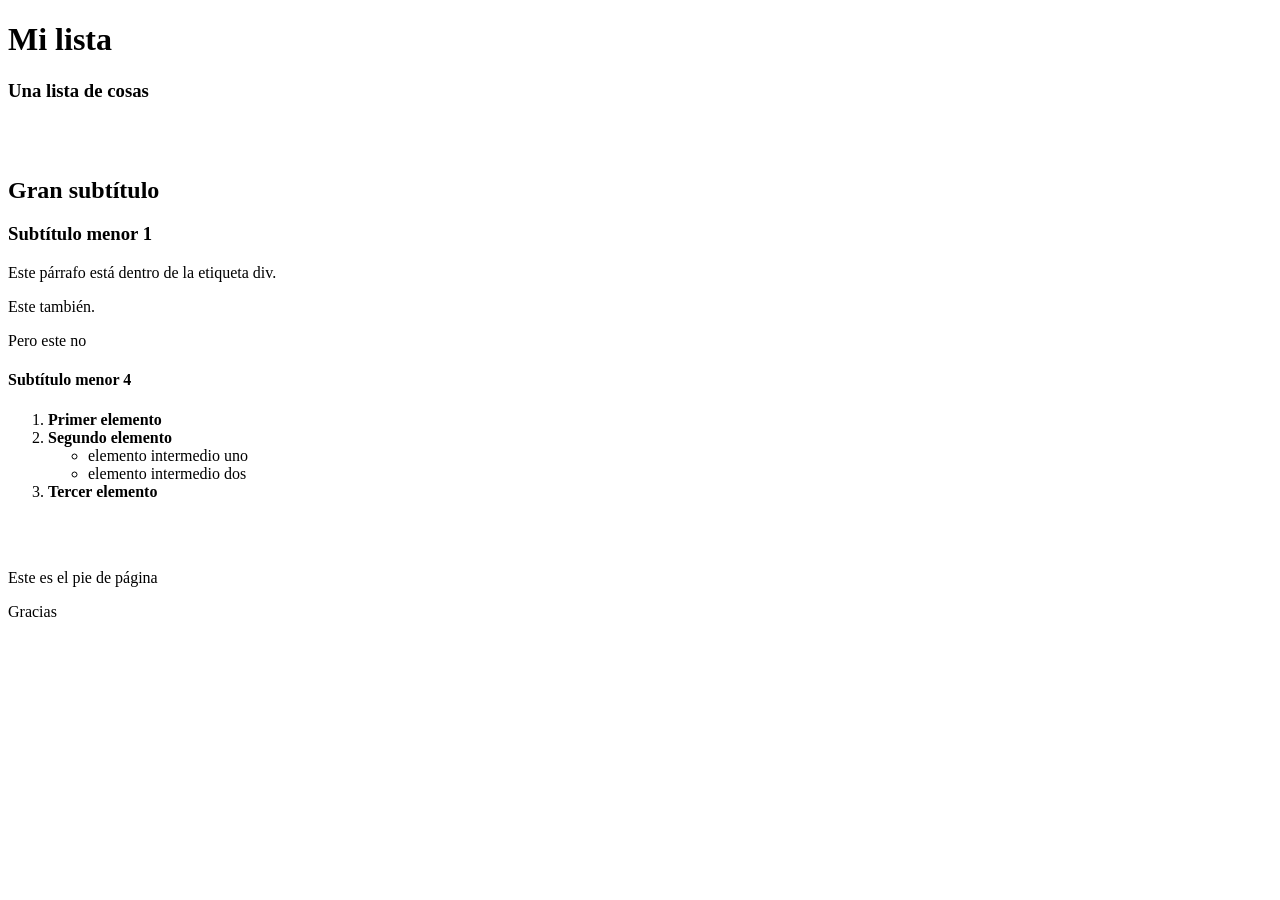
==== index.html @ 2f7d4fef "Add files via upload" ====
﻿<!DOCTYPE html>
<html lang="es">
<head>
  <meta charset="UTF-8">
  <title>Práctica 1</title>
</head>
<body>

  <h1>Mi lista</h1>
  <h3>Una lista de cosas</h3>

  <br>
  <br>

  <h2>Gran subtítulo</h2>
  <h3>Subtítulo menor 1</h3>

  <div id="parrafos">
    <p>Este párrafo está dentro de la etiqueta div.</p>
    <p>Este también.</p>
  </div>

  <p>Pero este no</p>

  <h4 id="subtitulo">Subtítulo menor 4</h4>

  <ol>
    <li><b>Primer elemento</b></li>
    <li>
      <b>Segundo elemento</b>
      <ul>
        <li>elemento intermedio uno</li>
        <li>elemento intermedio dos</li>
      </ul>
    </li>
    <li><b>Tercer elemento</b></li>
  </ol>

  <br>
  <br>

  <div id="pie">
    <p>Este es el pie de página</p>
  </div>

  <p>Gracias</p>

  <script src="practica.js"></script>

</body>
</html>
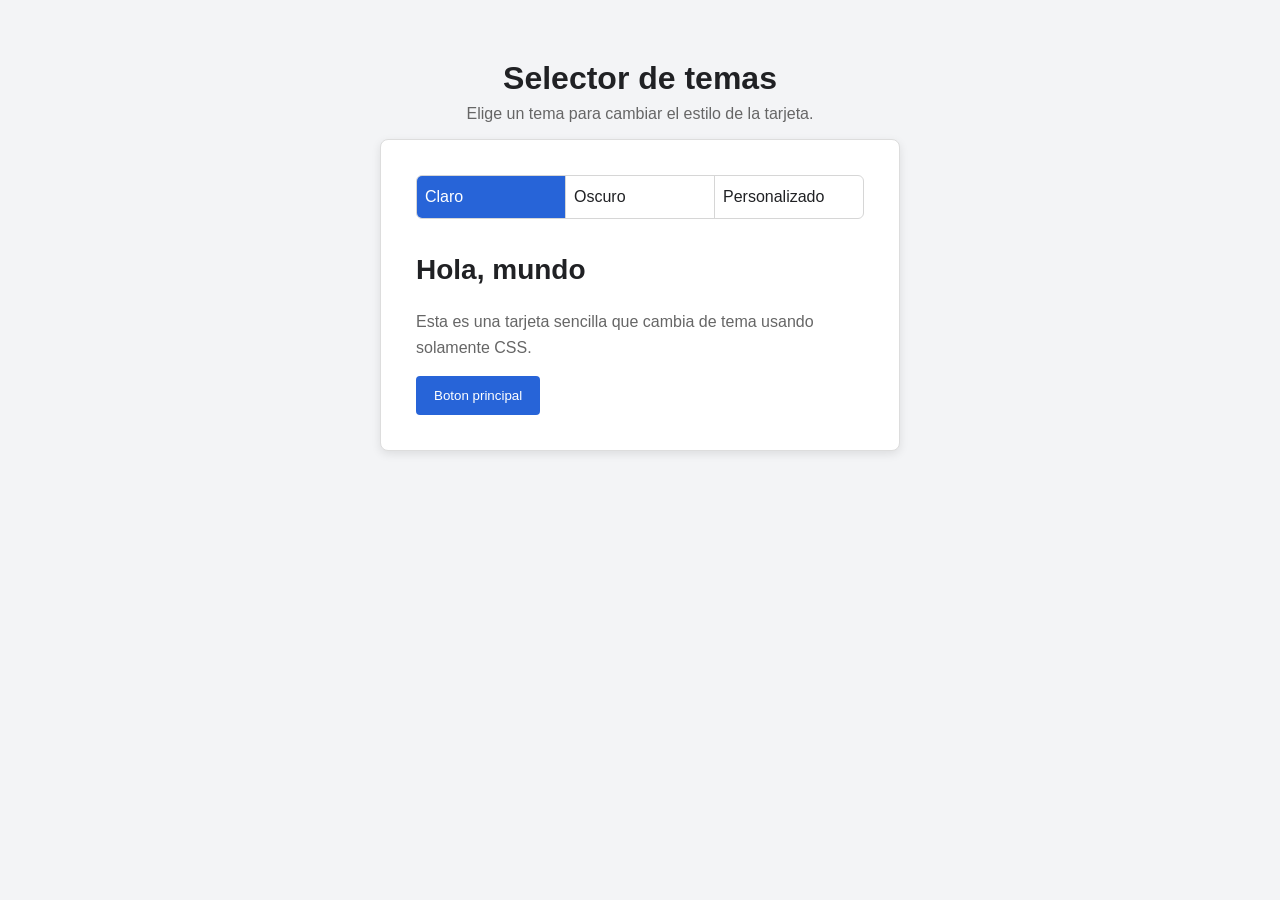
==== commit 15df359d: "se me olvido y se me junto el trabajo" ====
--- a/index.html
+++ b/index.html
@@ -1,51 +1,30 @@
-﻿<!DOCTYPE html>
+<!DOCTYPE html>
 <html lang="es">
 <head>
-  <meta charset="UTF-8">
-  <title>Práctica 1</title>
+    <meta charset="UTF-8">
+    <meta name="viewport" content="width=device-width, initial-scale=1.0">
+    <title>Temas con HTML y CSS</title>
+    <link rel="stylesheet" href="estilos.css">
 </head>
 <body>
+    <main class="contenedor">
+        <h1>Selector de temas</h1>
+        <p class="introduccion">Elige un tema para cambiar el estilo de la tarjeta.</p>
 
-  <h1>Mi lista</h1>
-  <h3>Una lista de cosas</h3>
+        <input type="radio" name="tema" id="claro" checked>
+        <input type="radio" name="tema" id="oscuro">
+        <input type="radio" name="tema" id="personalizado">
 
-  <br>
-  <br>
-
-  <h2>Gran subtítulo</h2>
-  <h3>Subtítulo menor 1</h3>
-
-  <div id="parrafos">
-    <p>Este párrafo está dentro de la etiqueta div.</p>
-    <p>Este también.</p>
-  </div>
-
-  <p>Pero este no</p>
-
-  <h4 id="subtitulo">Subtítulo menor 4</h4>
-
-  <ol>
-    <li><b>Primer elemento</b></li>
-    <li>
-      <b>Segundo elemento</b>
-      <ul>
-        <li>elemento intermedio uno</li>
-        <li>elemento intermedio dos</li>
-      </ul>
-    </li>
-    <li><b>Tercer elemento</b></li>
-  </ol>
-
-  <br>
-  <br>
-
-  <div id="pie">
-    <p>Este es el pie de página</p>
-  </div>
-
-  <p>Gracias</p>
-
-  <script src="practica.js"></script>
-
+        <section class="tarjeta">
+            <div class="opciones">
+                <label for="claro">Claro</label>
+                <label for="oscuro">Oscuro</label>
+                <label for="personalizado">Personalizado</label>
+            </div>
+            <h2>Hola, mundo</h2>
+            <p>Esta es una tarjeta sencilla que cambia de tema usando solamente CSS.</p>
+            <button>Boton principal</button>
+        </section>
+    </main>
 </body>
-</html>
+</html>
--- a/estilos.css
+++ b/estilos.css
@@ -0,0 +1,133 @@
+* {
+    box-sizing: border-box;
+}
+
+body {
+    margin: 0;
+    font-family: Arial, sans-serif;
+    background: #f3f4f6;
+    color: #202124;
+}
+
+.contenedor {
+    width: 90%;
+    max-width: 520px;
+    margin: 60px auto;
+    text-align: center;
+}
+
+h1 {
+    margin-bottom: 8px;
+}
+
+.introduccion {
+    margin-top: 0;
+    color: #666;
+}
+
+input {
+    display: none;
+}
+
+.opciones {
+    display: flex;
+    margin: 0 auto 35px;
+    border: 1px solid #d6d6d6;
+    border-radius: 6px;
+    overflow: hidden;
+    background: white;
+}
+
+.opciones label {
+    flex: 1;
+    padding: 12px 8px;
+    cursor: pointer;
+    border-right: 1px solid #d6d6d6;
+}
+
+.opciones label:last-child {
+    border-right: 0;
+}
+
+.tarjeta {
+    padding: 35px;
+    text-align: left;
+    border: 1px solid #ddd;
+    border-radius: 8px;
+    background: white;
+    box-shadow: 0 3px 10px #00000018;
+}
+
+.tarjeta h2 {
+    margin-top: 0;
+    font-size: 28px;
+}
+
+.tarjeta p {
+    line-height: 1.6;
+    color: #666;
+}
+
+button {
+    padding: 12px 18px;
+    border: 0;
+    border-radius: 4px;
+    color: white;
+    background: #2764d8;
+    cursor: pointer;
+}
+
+/* Tema claro */
+#claro:checked ~ .tarjeta .opciones label[for="claro"],
+/* Tema oscuro */
+#oscuro:checked ~ .tarjeta .opciones label[for="oscuro"],
+/* Tema personalizado */
+#personalizado:checked ~ .tarjeta .opciones label[for="personalizado"] {
+    color: white;
+    background: #2764d8;
+}
+
+#oscuro:checked ~ .tarjeta {
+    color: white;
+    background: #18212b;
+    border-color: #18212b;
+}
+
+#oscuro:checked ~ .tarjeta p {
+    color: #d5d9df;
+}
+
+#oscuro:checked ~ .tarjeta .opciones {
+    background: #18212b;
+    border-color: #384453;
+    color: white;
+}
+
+#personalizado:checked ~ .tarjeta {
+    color: #163d2a;
+    background: #fffdf4;
+    border-color: #e8e1c9;
+}
+
+#personalizado:checked ~ .tarjeta p {
+    color: #687166;
+}
+
+#personalizado:checked ~ .tarjeta button,
+#personalizado:checked ~ .tarjeta .opciones label[for="personalizado"] {
+    background: #29965a;
+}
+
+@media (max-width: 480px) {
+    .contenedor {
+        margin: 30px auto;
+    }
+
+    .tarjeta {
+        padding: 25px;
+    }
+
+    .opciones label {
+        font-size: 13px;
+    }
+}
